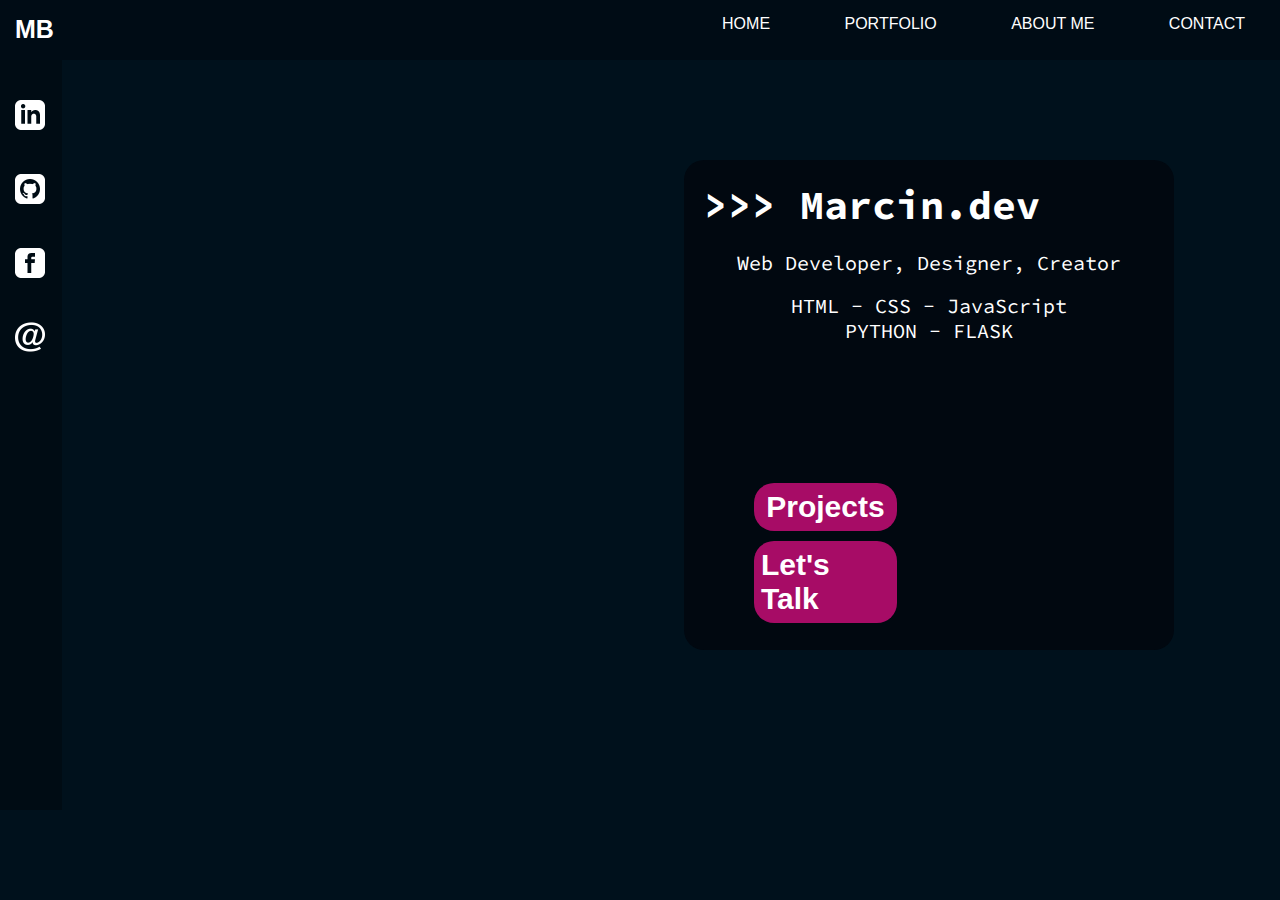
==== index.html @ b3e821d4 "First part of my portfolio" ====
<!DOCTYPE html>
<html lang="en">
<head>
    <meta charset="UTF-8">
    <meta http-equiv="X-UA-Compatible" content="IE=edge">
    <meta name="viewport" content="width=device-width, initial-scale=1.0">
    <link rel="preconnect" href="https://fonts.googleapis.com">
    <link rel="preconnect" href="https://fonts.gstatic.com" crossorigin>
    <link href="https://fonts.googleapis.com/css2?family=Source+Code+Pro&display=swap" rel="stylesheet">
    <link rel="preconnect" href="https://fonts.googleapis.com">
    <link rel="preconnect" href="https://fonts.gstatic.com" crossorigin>
    <link href="https://fonts.googleapis.com/css2?family=Varela+Round&display=swap" rel="stylesheet">
    <link rel="stylesheet" href="style.css">
    <title>Marcin Bednarz - Personal Page</title>
</head>
<body>
    <body>
		
		<header>
		  <button class="burger_menu">
		      <span class="burger_box">
		          <span class="burger_inner"></span>
		      </span>
		  </button>
		  <div class="navigation">
			  <h1 class="logo">MB</h1>
			  <ul class="navigation_list">
				  <li class="navigation_item"><a href="">HOME</a></li>
                  <li class="navigation_item"><a href="">PORTFOLIO</a></li>
				  <li class="navigation_item"><a href="">ABOUT ME</a></li>
				  <li class="navigation_item"><a href="">CONTACT</a></li>
			  </ul>
		  </div>
          
		</header>
        <section class="home_main">

        <div class="right_nav">

            <ul class="social_media">
                <li><a href=""><img src="img/linkedinicon.png" alt=""></a></li>
                <li><a href=""><img src="img/githubicon.png" alt=""></a></li>
                <li><a href=""><img src="img/facebook.png" alt=""></a></li>
                <li><a href=""><img src="img/mail.png" alt=""></a></li>
            </ul>
        </div>
        <div class="container">
            
            
            <div class="right">
               
            </div>
            <div class="left">
                <h2>>>> Marcin.dev</h2>
                <p>Web Developer, Designer, Creator</p>
                <br>
                <p>HTML - CSS - JavaScript</p>
                <p>PYTHON - FLASK</p>
                <div class="buttons">
                    <h3>Projects</h3>
                    <h3>Let's Talk</h3>
                </div>
            </div>  
            
        </div>
    </section> 
	
	</body>
	<script src="script.js"></script>
</body>
</html>
---- style.css ----
/* undohtml.css */
/* (CC) 2004 Tantek Celik. Some Rights Reserved.                  */
/* http://creativecommons.org/licenses/by/2.0                     */
/* This style sheet is licensed under a Creative Commons License. */
/* Purpose: undo some of the default styling of common (X)HTML browsers */
/* link underlines tend to make hypertext less readable, 
   because underlines obscure the shapes of the lower halves of words */
:link, :visited {
  text-decoration: none;
}

/* no list-markers by default, since lists are used more often for semantics */
ul, ol {
  list-style: none;
}

/* avoid browser default inconsistent heading font-sizes */
/* and pre/code too */
h1, h2, h3, h4, h5, h6, pre, code {
  font-size: 1em;
}

/* remove the inconsistent (among browsers) default ul,ol padding or margin  */
/* the default spacing on headings does not match nor align with 
      normal interline spacing at all, so let's get rid of it. */
/* zero out the spacing around pre, form, body, html, p, blockquote as well */
/* form elements are oddly inconsistent, and not quite CSS emulatable. */
/*  nonetheless strip their margin and padding as well */
ul, ol, li, h1, h2, h3, h4, h5, h6, pre, form, body, html, p, blockquote, fieldset, input {
  margin: 0;
  padding: 0;
}

/* whoever thought blue linked image borders were a good idea? */
a img, :link img, :visited img {
  border: none;
}

/* de-italicize address */
address {
  font-style: normal;
}

/* more varnish stripping as necessary... */
body {
  background-color: #00111c;
  font-family: -apple-system, BlinkMacSystemFont, 'Segoe UI', Roboto, Oxygen, Ubuntu, Cantarell, 'Open Sans', 'Helvetica Neue', sans-serif;
}

body a {
  color: #00406c;
}

@media screen and (max-width: 768px) {
  #makeitlive {
    display: none;
  }
  .logo {
    padding: 20px;
    font-size: 20px;
    color: white;
  }
  .burger_menu {
    padding: 10px;
    display: inline-block;
    background-color: transparent;
    border: 0;
    margin: 0;
  }
  .burger_menu, .navigation {
    -webkit-transition: -webkit-transform .3s .2s ease-in-out;
    transition: -webkit-transform .3s .2s ease-in-out;
    transition: transform .3s .2s ease-in-out;
    transition: transform .3s .2s ease-in-out, -webkit-transform .3s .2s ease-in-out;
  }
  .burger_menu--active {
    -webkit-transform: translateX(170px);
            transform: translateX(170px);
  }
  .burger_box {
    width: 35px;
    height: 24px;
    display: inline-block;
    position: relative;
  }
  .burger_inner {
    width: 100%;
    height: 3px;
    background-color: white;
    position: absolute;
    left: 0;
    top: 50%;
    -webkit-transform: translateY(-50%);
            transform: translateY(-50%);
    -webkit-transition: background-color .3s .1s ease-in-out;
    transition: background-color .3s .1s ease-in-out;
  }
  .burger_inner::before,
  .burger_inner::after {
    width: 100%;
    height: 3px;
    background-color: white;
    position: absolute;
    content: '';
    left: 0;
    -webkit-transition: -webkit-transform .3s .2s ease-in-out;
    transition: -webkit-transform .3s .2s ease-in-out;
    transition: transform .3s .2s ease-in-out;
    transition: transform .3s .2s ease-in-out, -webkit-transform .3s .2s ease-in-out;
  }
  .burger_inner::before {
    top: -10px;
  }
  .burger_inner::after {
    top: 10px;
  }
  .burger_menu--active .burger_inner {
    background-color: transparent;
  }
  .burger_menu--active .burger_inner::before {
    -webkit-transform: translateY(10px) rotate(45deg);
            transform: translateY(10px) rotate(45deg);
  }
  .burger_menu--active .burger_inner::after {
    -webkit-transform: translateY(-10px) rotate(-45deg);
            transform: translateY(-10px) rotate(-45deg);
  }
  .navigation {
    height: 100vh;
    width: 170px;
    background-color: #00253e;
    position: absolute;
    top: 0;
    left: 0;
    -webkit-transform: translateX(-250px);
            transform: translateX(-250px);
  }
  .navigation--active {
    -webkit-transform: translateX(0);
            transform: translateX(0);
  }
  .navigation_list {
    margin-top: 50px;
    margin-left: 30px;
    font-weight: 500;
    list-style: none;
  }
  .navigation_item {
    margin-bottom: 20px;
  }
  .navigation_item a {
    text-decoration: none;
    color: white;
  }
  .social_media {
    display: -webkit-box;
    display: -ms-flexbox;
    display: flex;
    -webkit-box-pack: right;
        -ms-flex-pack: right;
            justify-content: right;
  }
  .social_media img {
    padding-right: 30px;
    padding-top: 5px;
    width: 42px;
  }
  /*HOME*/
  .banner {
    height: 50vh;
    width: 50vh;
    background-image: url(img/desk1.jpg);
    background-size: contain;
    background-repeat: no-repeat;
    background-position: center;
  }
}

/* DESKTOP */
@media screen and (min-width: 768px) {
  .burger_menu {
    display: none;
  }
  body {
    background-position: top;
    background-image: url(img/pexels-josh-sorenson-1714208.jpg);
    background-size: cover;
    background-repeat: no-repeat;
  }
  .navigation {
    background-color: rgba(0, 0, 0, 0.247);
    width: 100%;
    height: 60px;
    display: -webkit-box;
    display: -ms-flexbox;
    display: flex;
    -webkit-box-pack: justify;
        -ms-flex-pack: justify;
            justify-content: space-between;
  }
  .navigation h1 {
    padding: 5px;
  }
  .logo {
    margin-top: 10px;
    margin-left: 10px;
    font-size: 25px;
    color: white;
  }
  .navigation_item {
    padding: 15px 35px;
    display: inline-block;
  }
  .navigation_item a {
    color: white;
  }
  .navigation_item a:hover {
    color: #eb5600;
  }
  .right_nav {
    background-color: rgba(0, 0, 0, 0.274);
    width: 65px;
  }
  .home_main {
    display: -webkit-box;
    display: -ms-flexbox;
    display: flex;
  }
  .social_media {
    margin-top: 0vh;
  }
  .social_media img {
    padding-left: 15px;
    padding-top: 40px;
    width: 30px;
    -webkit-transition: 0.1s ease-in-out 0s;
    transition: 0.1s ease-in-out 0s;
  }
  .social_media img:hover {
    -webkit-transform: scale(1.2);
            transform: scale(1.2);
  }
}

/* Home */
.container {
  margin-top: 50px;
  width: 100%;
  height: 700px;
  display: -webkit-box;
  display: -ms-flexbox;
  display: flex;
  -webkit-box-pack: space-evenly;
      -ms-flex-pack: space-evenly;
          justify-content: space-evenly;
  -ms-flex-wrap: wrap;
      flex-wrap: wrap;
}

.container div {
  margin: 50px;
  min-width: 300px;
}

.left {
  background-color: rgba(2, 2, 7, 0.568);
  border-radius: 20px;
  width: 50vh;
  height: 50vh;
  padding: 20px;
}

.left h2 {
  font-family: Source Code Pro;
  font-size: 40px;
  color: white;
  margin-bottom: 20px;
}

.left p {
  color: white;
  font-size: 20px;
  font-family: Source Code Pro;
  text-align: center;
}

.left h3 {
  font-size: 30px;
  color: white;
  margin-top: 10px;
  display: -webkit-box;
  display: -ms-flexbox;
  display: flex;
  -webkit-box-pack: center;
      -ms-flex-pack: center;
          justify-content: center;
  background-color: #a70c66;
  width: 129px;
  padding: 7px;
  -webkit-transition: 0.3s ease-in-out 0s;
  transition: 0.3s ease-in-out 0s;
  border-radius: 20px;
}

.left h3:hover {
  -webkit-transform: scale(1.2);
          transform: scale(1.2);
}

.left .buttons {
  margin-right: 20px;
  position: relative;
  top: 90px;
}

.right {
  width: 40vh;
  height: 50vh;
  text-align: right;
}

.right h2 {
  color: white;
  width: 140px;
  font-size: 200px;
  background-color: rgba(0, 0, 0, 0.568);
  position: relative;
  padding: 10px 20px;
  padding-bottom: 20px;
  -webkit-transition: 0.3s ease-in-out 0s;
  transition: 0.3s ease-in-out 0s;
  text-align: left;
  border-radius: 25px;
}
/*# sourceMappingURL=style.css.map */
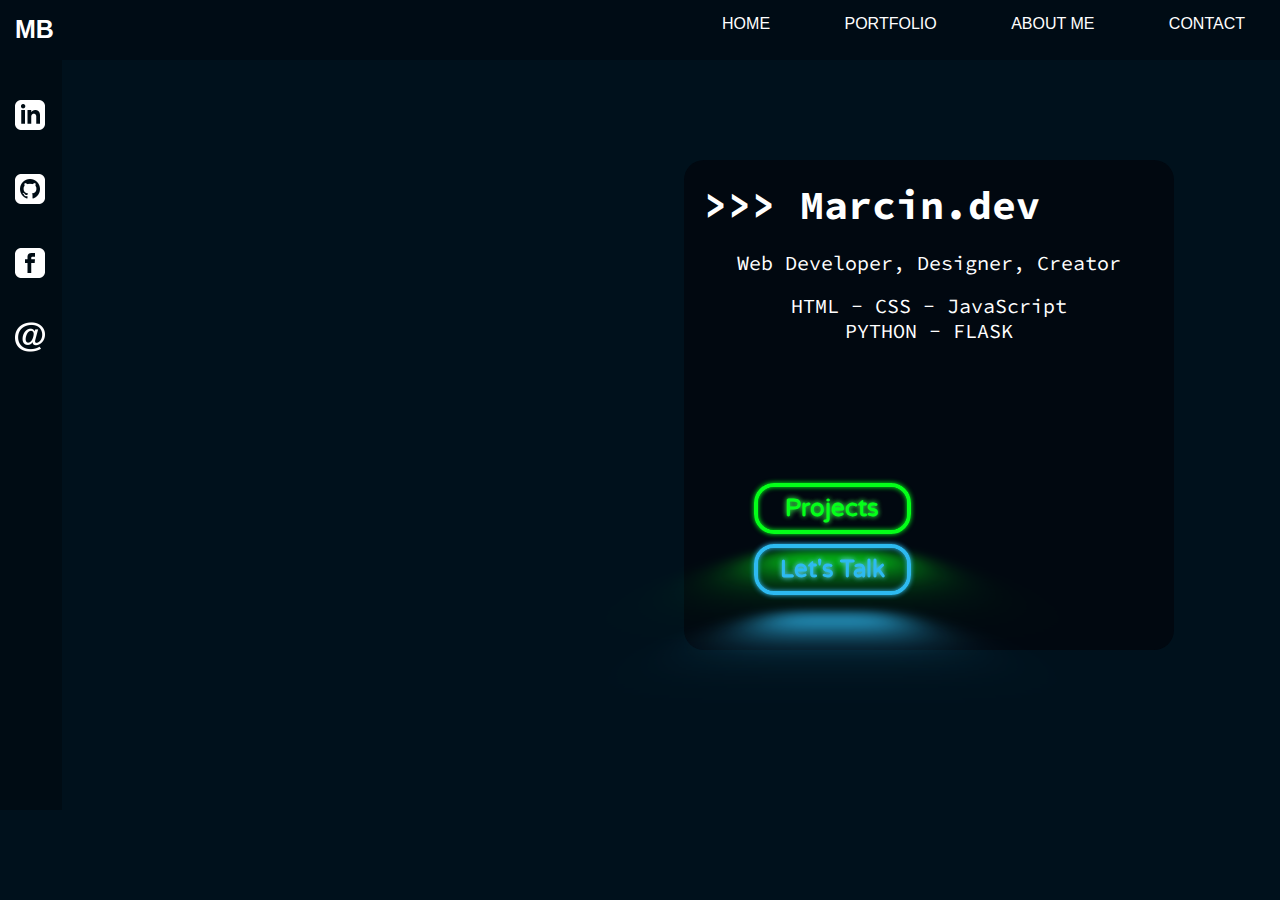
==== commit 1601181d: "New look" ====
--- a/index.html
+++ b/index.html
@@ -57,8 +57,8 @@
                 <p>HTML - CSS - JavaScript</p>
                 <p>PYTHON - FLASK</p>
                 <div class="buttons">
-                    <h3>Projects</h3>
-                    <h3>Let's Talk</h3>
+                    <h3 class="projects">Projects</h3>
+                    <h3 class="talk">Let's Talk</h3>
                 </div>
             </div>  
             
--- a/style.css
+++ b/style.css
@@ -285,8 +285,11 @@
 }
 
 .left h3 {
-  font-size: 30px;
-  color: white;
+  margin-right: 23px;
+}
+
+.talk {
+  font-size: 24px;
   margin-top: 10px;
   display: -webkit-box;
   display: -ms-flexbox;
@@ -294,21 +297,127 @@
   -webkit-box-pack: center;
       -ms-flex-pack: center;
           justify-content: center;
-  background-color: #a70c66;
-  width: 129px;
+  width: 135px;
   padding: 7px;
-  -webkit-transition: 0.3s ease-in-out 0s;
-  transition: 0.3s ease-in-out 0s;
+  font-family: Varela Round;
+  border: 4px solid #2dbaf1;
   border-radius: 20px;
-}
-
-.left h3:hover {
-  -webkit-transform: scale(1.2);
-          transform: scale(1.2);
-}
-
-.left .buttons {
-  margin-right: 20px;
+  cursor: pointer;
+  color: #2dbaf1;
+  text-shadow: 0 0 6px rgba(255, 255, 255, 0.267), 0 0 5px #2dbaf1;
+  -webkit-box-shadow: inset 0 0 5px #2dbaf1, 0 0 5px #2dbaf1;
+          box-shadow: inset 0 0 5px #2dbaf1, 0 0 5px #2dbaf1;
+  position: relative;
+}
+
+.talk::before {
+  content: ' ';
+  position: absolute;
+  background-color: #2dbaf1;
+  top: 120%;
+  left: 0;
+  width: 100%;
+  height: 100%;
+  -webkit-transform: perspective(40px) rotateX(40deg) scale(1, 0.5);
+          transform: perspective(40px) rotateX(40deg) scale(1, 0.5);
+  -webkit-filter: blur(1em);
+          filter: blur(1em);
+}
+
+.talk::after {
+  content: '';
+  position: absolute;
+  top: 0;
+  bottom: 0;
+  left: 0;
+  right: 0;
+  -webkit-box-shadow: 0 0 90px #2dbaf1;
+          box-shadow: 0 0 90px #2dbaf1;
+  opacity: 0;
+  -webkit-transition: opacity 100ms linear;
+  transition: opacity 100ms linear;
+}
+
+.talk:hover {
+  background-color: #2dbaf1;
+  color: black;
+}
+
+.talk:focus {
+  background-color: #2dbaf1;
+  color: black;
+}
+
+.talk:hover::after {
+  opacity: 1;
+}
+
+.projects {
+  font-size: 24px;
+  margin-top: 10px;
+  display: -webkit-box;
+  display: -ms-flexbox;
+  display: flex;
+  -webkit-box-pack: center;
+      -ms-flex-pack: center;
+          justify-content: center;
+  width: 135px;
+  padding: 7px;
+  font-family: Varela Round;
+  border: 4px solid #04ff19;
+  border-radius: 20px;
+  cursor: pointer;
+  color: #04ff19;
+  text-shadow: 0 0 6px rgba(255, 255, 255, 0.267), 0 0 5px #04ff19;
+  -webkit-box-shadow: inset 0 0 5px #04ff19, 0 0 5px #04ff19;
+          box-shadow: inset 0 0 5px #04ff19, 0 0 5px #04ff19;
+  position: relative;
+}
+
+.projects::before {
+  content: ' ';
+  position: absolute;
+  background-color: #04ff19;
+  top: 120%;
+  left: 0;
+  width: 100%;
+  height: 100%;
+  -webkit-transform: perspective(40px) rotateX(40deg) scale(1, 0.5);
+          transform: perspective(40px) rotateX(40deg) scale(1, 0.5);
+  -webkit-filter: blur(1em);
+          filter: blur(1em);
+}
+
+.projects::after {
+  content: '';
+  position: absolute;
+  top: 0;
+  bottom: 0;
+  left: 0;
+  right: 0;
+  -webkit-box-shadow: 0 0 90px #04ff19;
+          box-shadow: 0 0 90px #04ff19;
+  opacity: 0;
+  -webkit-transition: opacity 100ms linear;
+  transition: opacity 100ms linear;
+}
+
+.projects:hover {
+  background-color: #04ff19;
+  color: black;
+}
+
+.projects:focus {
+  background-color: #04ff19;
+  color: black;
+}
+
+.projects:hover::after {
+  opacity: 1;
+}
+
+.buttons {
+  margin-right: 10px;
   position: relative;
   top: 90px;
 }
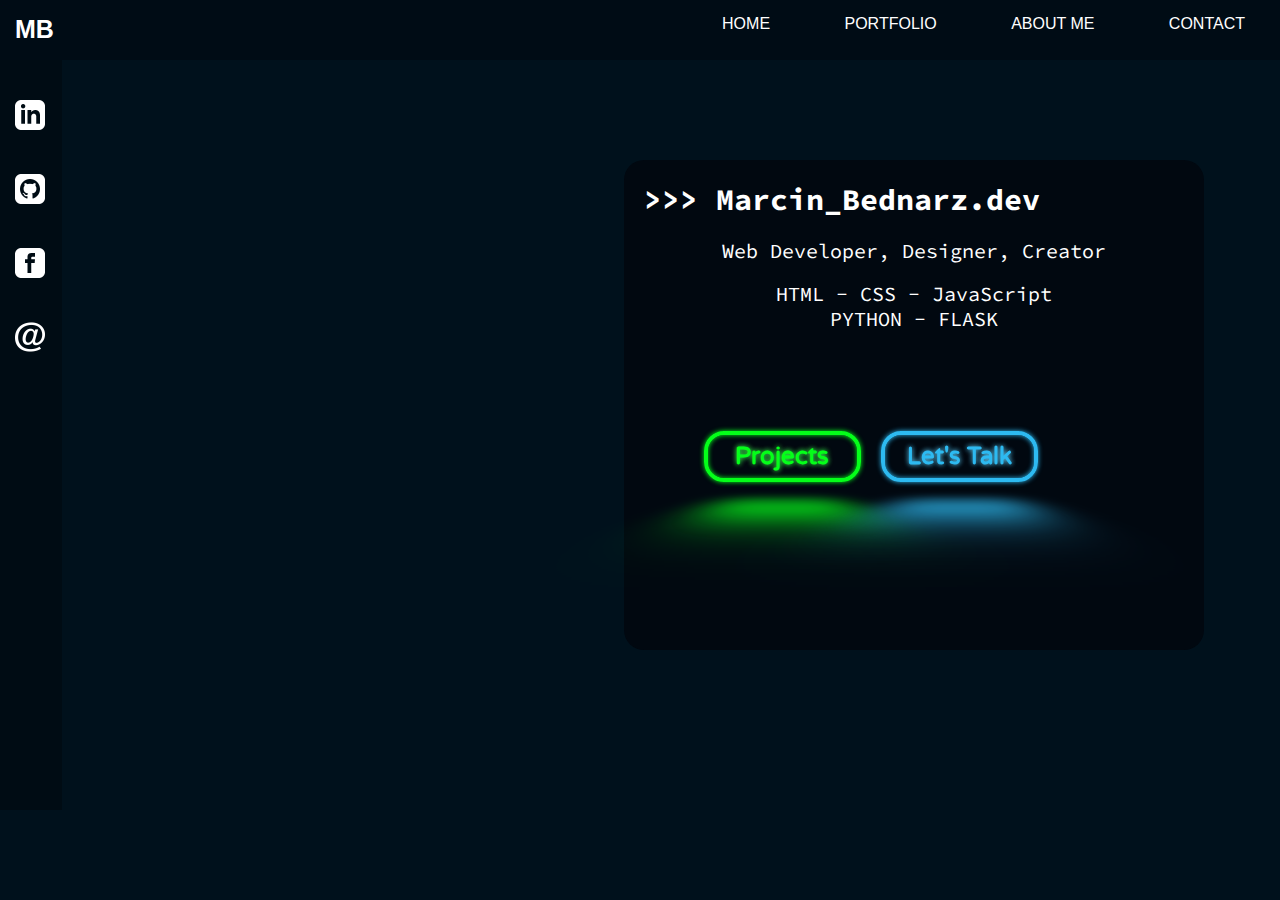
==== commit b820cb06: "Main page" ====
--- a/index.html
+++ b/index.html
@@ -51,7 +51,7 @@
                
             </div>
             <div class="left">
-                <h2>>>> Marcin.dev</h2>
+                <h2>>>> Marcin_Bednarz.dev</h2>
                 <p>Web Developer, Designer, Creator</p>
                 <br>
                 <p>HTML - CSS - JavaScript</p>
--- a/style.css
+++ b/style.css
@@ -52,7 +52,7 @@
 }
 
 @media screen and (max-width: 768px) {
-  #makeitlive {
+  .right {
     display: none;
   }
   .logo {
@@ -128,7 +128,7 @@
   .navigation {
     height: 100vh;
     width: 170px;
-    background-color: #00253e;
+    background-color: #011022;
     position: absolute;
     top: 0;
     left: 0;
@@ -156,9 +156,9 @@
     display: -webkit-box;
     display: -ms-flexbox;
     display: flex;
-    -webkit-box-pack: right;
-        -ms-flex-pack: right;
-            justify-content: right;
+    -webkit-box-pack: center;
+        -ms-flex-pack: center;
+            justify-content: center;
   }
   .social_media img {
     padding-right: 30px;
@@ -215,7 +215,7 @@
     color: white;
   }
   .navigation_item a:hover {
-    color: #eb5600;
+    color: #04ff19;
   }
   .right_nav {
     background-color: rgba(0, 0, 0, 0.274);
@@ -253,26 +253,25 @@
   -webkit-box-pack: space-evenly;
       -ms-flex-pack: space-evenly;
           justify-content: space-evenly;
-  -ms-flex-wrap: wrap;
-      flex-wrap: wrap;
+  -ms-flex-wrap: nowrap;
+      flex-wrap: nowrap;
 }
 
 .container div {
   margin: 50px;
-  min-width: 300px;
 }
 
 .left {
   background-color: rgba(2, 2, 7, 0.568);
   border-radius: 20px;
-  width: 50vh;
+  width: 60vh;
   height: 50vh;
   padding: 20px;
 }
 
 .left h2 {
   font-family: Source Code Pro;
-  font-size: 40px;
+  font-size: 30px;
   color: white;
   margin-bottom: 20px;
 }
@@ -285,7 +284,7 @@
 }
 
 .left h3 {
-  margin-right: 23px;
+  margin: 0 10px;
 }
 
 .talk {
@@ -417,9 +416,14 @@
 }
 
 .buttons {
-  margin-right: 10px;
   position: relative;
-  top: 90px;
+  top: 50px;
+  display: -webkit-inline-box;
+  display: -ms-inline-flexbox;
+  display: inline-flex;
+  -webkit-box-pack: space-evenly;
+      -ms-flex-pack: space-evenly;
+          justify-content: space-evenly;
 }
 
 .right {
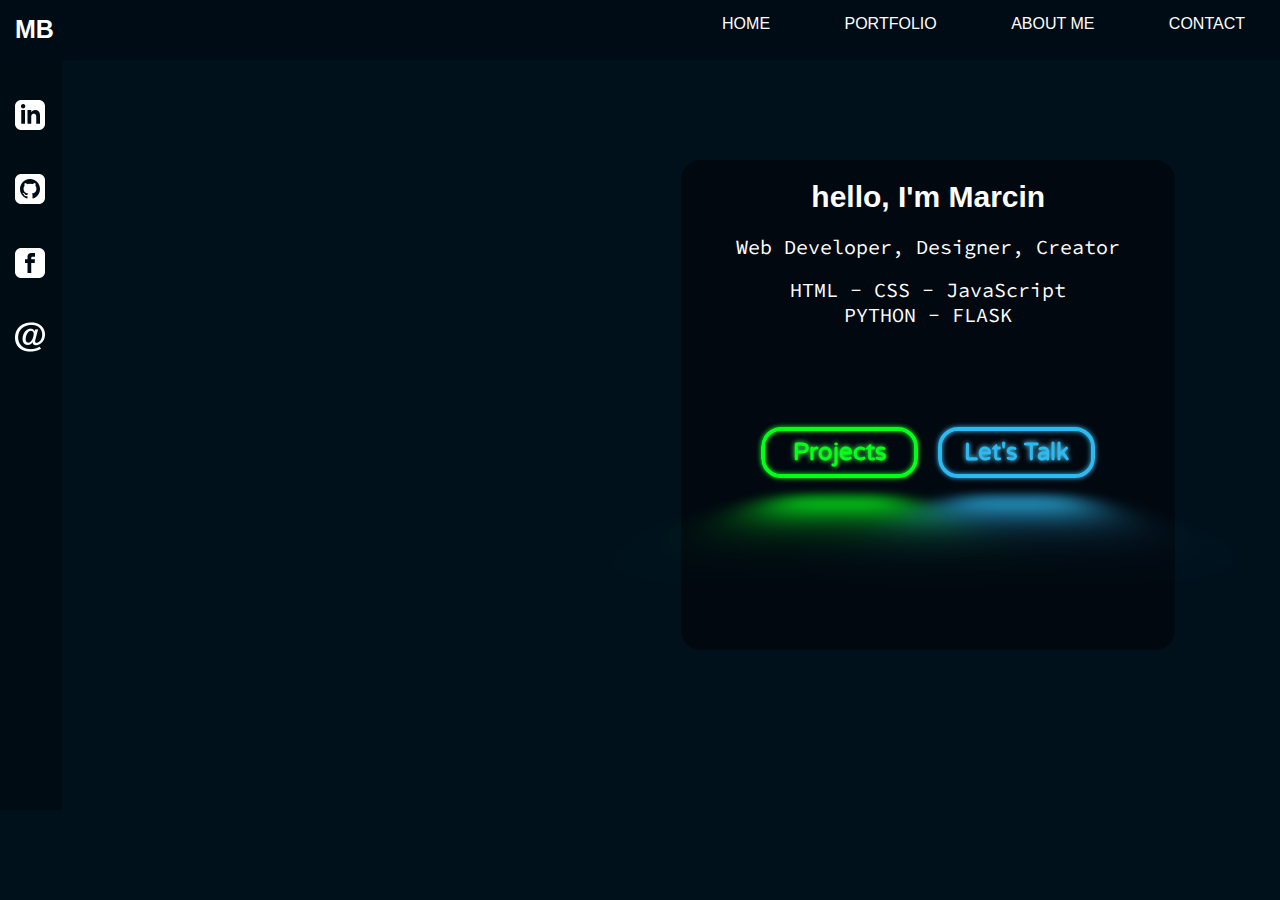
==== commit 943096e3: "Responsive" ====
--- a/index.html
+++ b/index.html
@@ -4,6 +4,7 @@
     <meta charset="UTF-8">
     <meta http-equiv="X-UA-Compatible" content="IE=edge">
     <meta name="viewport" content="width=device-width, initial-scale=1.0">
+    <meta http-equiv="Content-Security-Policy" content="upgrade-insecure-requests">
     <link rel="preconnect" href="https://fonts.googleapis.com">
     <link rel="preconnect" href="https://fonts.gstatic.com" crossorigin>
     <link href="https://fonts.googleapis.com/css2?family=Source+Code+Pro&display=swap" rel="stylesheet">
@@ -25,8 +26,8 @@
 		  <div class="navigation">
 			  <h1 class="logo">MB</h1>
 			  <ul class="navigation_list">
-				  <li class="navigation_item"><a href="">HOME</a></li>
-                  <li class="navigation_item"><a href="">PORTFOLIO</a></li>
+				  <li class="navigation_item"><a href="index.html">HOME</a></li>
+                  <li class="navigation_item"><a href="skils.html">PORTFOLIO</a></li>
 				  <li class="navigation_item"><a href="">ABOUT ME</a></li>
 				  <li class="navigation_item"><a href="">CONTACT</a></li>
 			  </ul>
@@ -38,10 +39,10 @@
         <div class="right_nav">
 
             <ul class="social_media">
-                <li><a href=""><img src="img/linkedinicon.png" alt=""></a></li>
-                <li><a href=""><img src="img/githubicon.png" alt=""></a></li>
+                <li><a href="https://www.linkedin.com/in/mbednarz1992/" target="_blank"><img src="img/linkedinicon.png" alt=""></a></li>
+                <li><a href="https://github.com/Yerbaneyro" target="_blank"><img src="img/githubicon.png" alt=""></a></li>
                 <li><a href=""><img src="img/facebook.png" alt=""></a></li>
-                <li><a href=""><img src="img/mail.png" alt=""></a></li>
+                <li><a href="mailto:marcinbednarz102@outlook.com" target="_blank"><img src="img/mail.png" alt=""></a></li>
             </ul>
         </div>
         <div class="container">
@@ -51,15 +52,16 @@
                
             </div>
             <div class="left">
-                <h2>>>> Marcin_Bednarz.dev</h2>
+                <h2>hello, I'm Marcin</h2>
                 <p>Web Developer, Designer, Creator</p>
                 <br>
                 <p>HTML - CSS - JavaScript</p>
                 <p>PYTHON - FLASK</p>
                 <div class="buttons">
-                    <h3 class="projects">Projects</h3>
-                    <h3 class="talk">Let's Talk</h3>
+                    <a href="skils.html"><h3 class="projects">Projects</h3></a>
+                    <a href="mailto:marcinbednarz102@outlook.com"><h3 class="talk">Let's Talk</h3></a>
                 </div>
+                <a id="small_screen_link" href="skils.html"><h3 class="projects">Projects</h3></a>
             </div>  
             
         </div>
--- a/style.css
+++ b/style.css
@@ -32,10 +32,6 @@
 }
 
 /* whoever thought blue linked image borders were a good idea? */
-a img, :link img, :visited img {
-  border: none;
-}
-
 /* de-italicize address */
 address {
   font-style: normal;
@@ -57,8 +53,17 @@
   }
   .logo {
     padding: 20px;
-    font-size: 20px;
+    font-size: 50px;
     color: white;
+  }
+  #small_screen_link {
+    display: -webkit-box;
+    display: -ms-flexbox;
+    display: flex;
+    -webkit-box-pack: center;
+        -ms-flex-pack: center;
+            justify-content: center;
+    margin-top: 70px;
   }
   .burger_menu {
     padding: 10px;
@@ -74,8 +79,8 @@
     transition: transform .3s .2s ease-in-out, -webkit-transform .3s .2s ease-in-out;
   }
   .burger_menu--active {
-    -webkit-transform: translateX(170px);
-            transform: translateX(170px);
+    -webkit-transform: translateY(230px);
+            transform: translateY(230px);
   }
   .burger_box {
     width: 35px;
@@ -126,22 +131,29 @@
             transform: translateY(-10px) rotate(-45deg);
   }
   .navigation {
-    height: 100vh;
-    width: 170px;
-    background-color: #011022;
+    height: 25vh;
+    width: 100%;
+    background-color: #000000e0;
     position: absolute;
     top: 0;
     left: 0;
-    -webkit-transform: translateX(-250px);
-            transform: translateX(-250px);
+    -webkit-transform: translateX(-90vh);
+            transform: translateX(-90vh);
   }
   .navigation--active {
     -webkit-transform: translateX(0);
             transform: translateX(0);
   }
   .navigation_list {
-    margin-top: 50px;
+    margin-top: 20px;
     margin-left: 30px;
+    margin-right: 20px;
+    display: -webkit-box;
+    display: -ms-flexbox;
+    display: flex;
+    -webkit-box-pack: justify;
+        -ms-flex-pack: justify;
+            justify-content: space-between;
     font-weight: 500;
     list-style: none;
   }
@@ -176,9 +188,19 @@
   }
 }
 
+/* SMALL SCREENS */
+@media screen and (max-width: 768px) {
+  .buttons {
+    display: none;
+  }
+}
+
 /* DESKTOP */
 @media screen and (min-width: 768px) {
   .burger_menu {
+    display: none;
+  }
+  #small_screen_link {
     display: none;
   }
   body {
@@ -239,6 +261,16 @@
   .social_media img:hover {
     -webkit-transform: scale(1.2);
             transform: scale(1.2);
+  }
+  .buttons {
+    position: relative;
+    top: 50px;
+    display: -webkit-inline-box;
+    display: -ms-inline-flexbox;
+    display: inline-flex;
+    -webkit-box-pack: space-evenly;
+        -ms-flex-pack: space-evenly;
+            justify-content: space-evenly;
   }
 }
 
@@ -264,13 +296,13 @@
 .left {
   background-color: rgba(2, 2, 7, 0.568);
   border-radius: 20px;
-  width: 60vh;
+  min-width: 40vh;
   height: 50vh;
   padding: 20px;
 }
 
 .left h2 {
-  font-family: Source Code Pro;
+  text-align: center;
   font-size: 30px;
   color: white;
   margin-bottom: 20px;
@@ -415,17 +447,6 @@
   opacity: 1;
 }
 
-.buttons {
-  position: relative;
-  top: 50px;
-  display: -webkit-inline-box;
-  display: -ms-inline-flexbox;
-  display: inline-flex;
-  -webkit-box-pack: space-evenly;
-      -ms-flex-pack: space-evenly;
-          justify-content: space-evenly;
-}
-
 .right {
   width: 40vh;
   height: 50vh;
@@ -445,4 +466,81 @@
   text-align: left;
   border-radius: 25px;
 }
+
+.portfolio_container {
+  width: 100%;
+  height: 650px;
+  display: -webkit-box;
+  display: -ms-flexbox;
+  display: flex;
+  -ms-flex-wrap: wrap;
+      flex-wrap: wrap;
+  -webkit-box-pack: space-evenly;
+      -ms-flex-pack: space-evenly;
+          justify-content: space-evenly;
+  margin-top: 30px;
+}
+
+.portfolio_container div {
+  margin-top: 10px;
+  width: 250px;
+  height: 445px;
+}
+
+.portfolio_left {
+  background-color: rgba(0, 0, 0, 0.788);
+  text-align: center;
+  border-radius: 25px;
+  color: white;
+  font-family: Source Code Pro;
+}
+
+.portfolio_links {
+  display: -webkit-box;
+  display: -ms-flexbox;
+  display: flex;
+  -webkit-box-pack: center;
+      -ms-flex-pack: center;
+          justify-content: center;
+}
+
+.portfolio_links a {
+  color: white;
+  font-size: 45px;
+}
+
+.portfolio_links a:hover {
+  color: #04ff19;
+  font-size: 45px;
+}
+
+.icon_portfolio {
+  width: 40px;
+  height: 40px;
+  margin: 10px;
+  -webkit-transition: 0.1s ease-in-out 0s;
+  transition: 0.1s ease-in-out 0s;
+}
+
+.icon_portfolio:hover {
+  -webkit-transform: scale(1.2);
+          transform: scale(1.2);
+}
+
+.thumbal {
+  width: 70%;
+  margin: 30px 15px;
+  border: 3px solid #f8f8f8;
+  -webkit-box-shadow: 0 0 5px white;
+          box-shadow: 0 0 5px white;
+  -webkit-transition: 0.1s ease-in-out 0s;
+  transition: 0.1s ease-in-out 0s;
+}
+
+.thumbal:hover {
+  -webkit-transform: scale(1.1);
+          transform: scale(1.1);
+  -webkit-box-shadow: 0 0 70px white;
+          box-shadow: 0 0 70px white;
+}
 /*# sourceMappingURL=style.css.map */